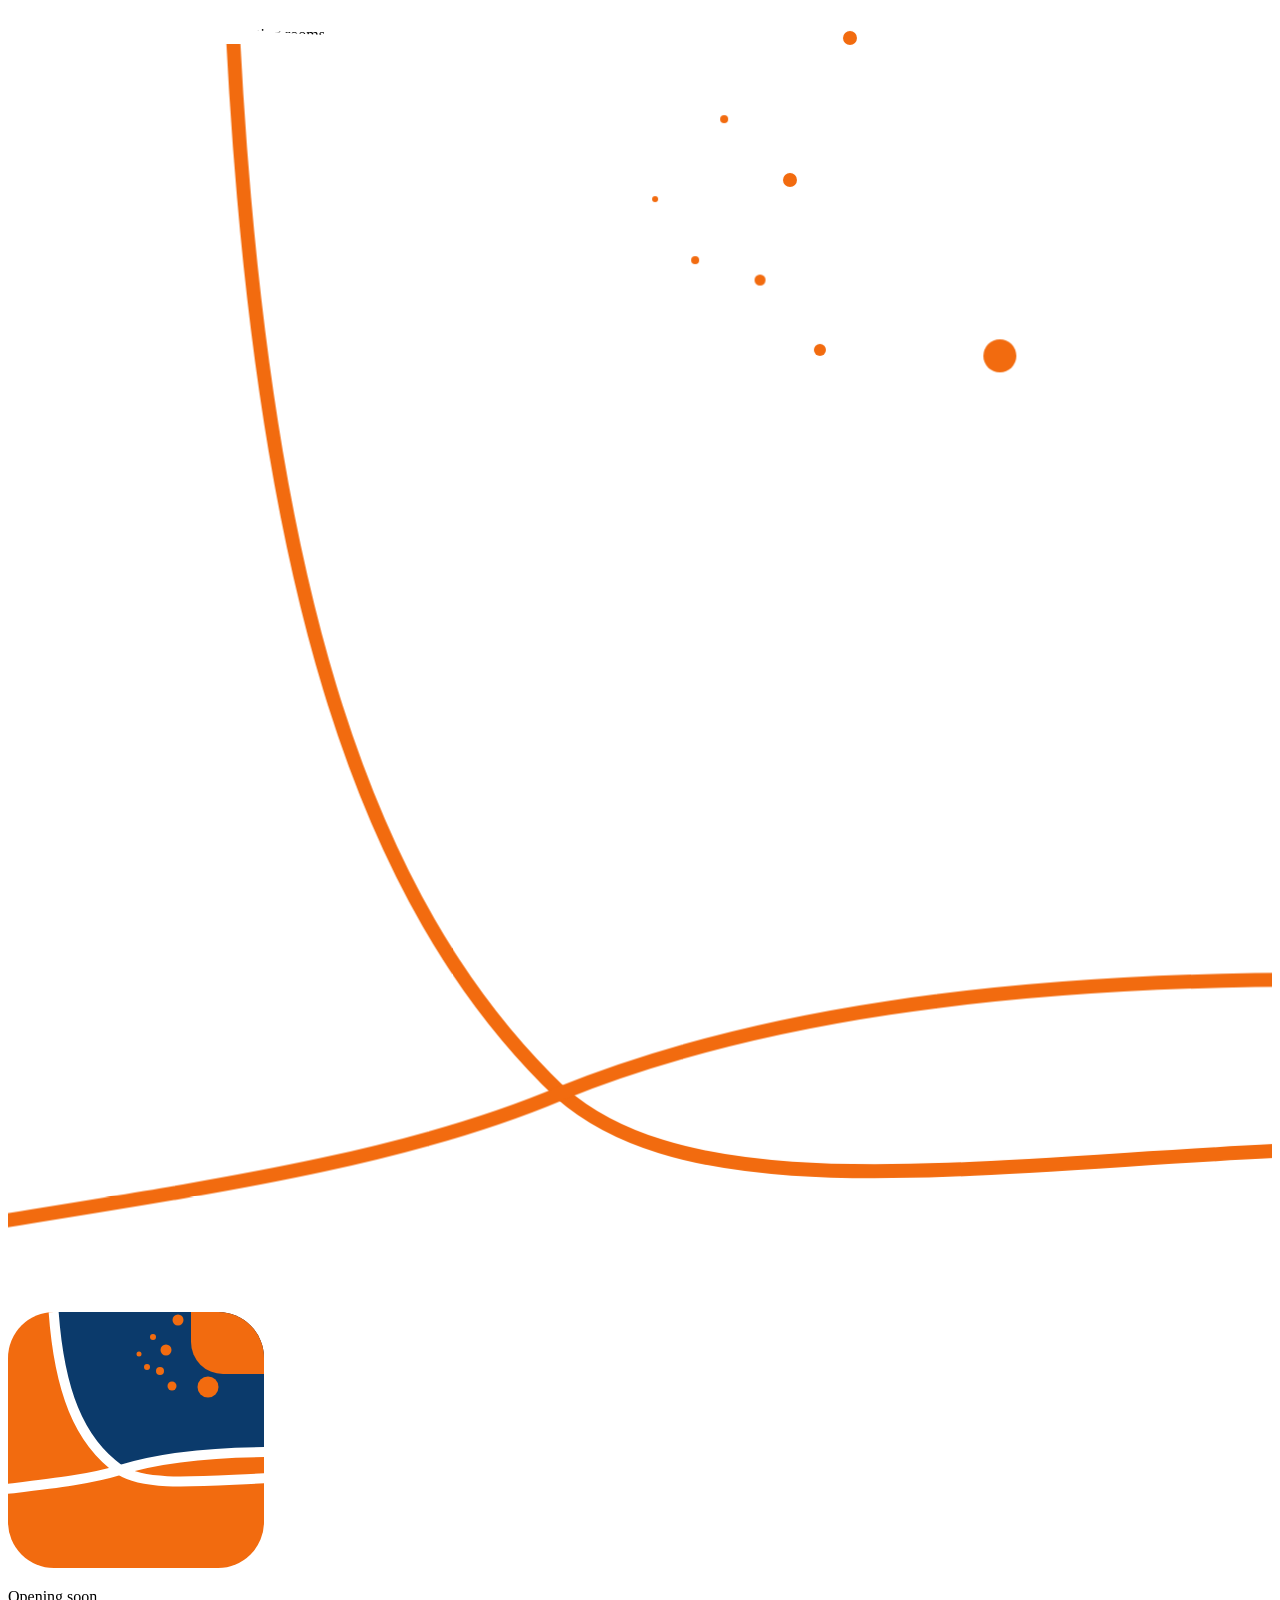
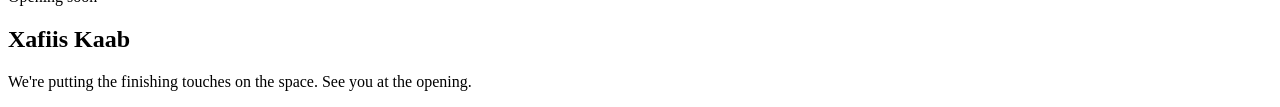
==== index.html @ 7f0fe696 "Add Xafiis Kaab coming soon page and SVG logo" ====
<!doctype html>
<html lang="en">
<head>
  <meta charset="utf-8">
  <meta name="viewport" content="width=device-width, initial-scale=1">
  <title>Xafiis Kaab — Opening soon</title>
  <meta name="description" content="Xafiis Kaab is opening soon.">
  <meta name="theme-color" content="#06142A">
  <link rel="icon" type="image/svg+xml" href="logo.svg">
  <link rel="preconnect" href="https://api.fontshare.com" crossorigin>
  <link href="https://api.fontshare.com/v2/css?f[]=clash-display@400,500&f[]=satoshi@400,500&display=swap" rel="stylesheet">
  <script src="https://cdn.tailwindcss.com/3.4.16"></script>
  <script>
    tailwind.config = {
      theme: {
        extend: {
          // Navy carries the surfaces, orange is reserved for accents.
          colors: {
            night: '#06142A',  // page background
            navy: '#0B3A6B',   // brand navy, photo tint
            paper: '#F2F4F7',  // primary text
            mist: '#A7B8CC',   // secondary text
            orange: '#F26B0F', // brand accent: curves, dots
            ember: '#FF9450',  // accent text on dark
          },
          fontFamily: {
            display: ['"Clash Display"', 'ui-sans-serif', 'system-ui', 'sans-serif'],
            sans: ['Satoshi', 'ui-sans-serif', 'system-ui', 'sans-serif'],
          },
        },
      },
    }
  </script>
  <style>
    /* The stage redraws the logo at page scale: photo in the navy panel, crossing curves and dots in orange. */
    .panel { clip-path: url(#panel); }
    .curve { stroke-width: 8px; }
    @media (min-width: 1024px) { .curve { stroke-width: 14px; } }

    .dot { position: absolute; border-radius: 9999px; background: #F26B0F; transform: translate(-50%, -50%); }

    @media (prefers-reduced-motion: no-preference) {
      .panel { animation: fade 1.2s ease-out both; }
      .curve { animation: fade .8s .5s ease-out both; }
      .dot { animation: pop .5s cubic-bezier(.3, 1.6, .5, 1) both; animation-delay: calc(1.1s + var(--i) * 70ms); }
      .pulse::after { content: ''; position: absolute; inset: 0; border-radius: 9999px; background: inherit; animation: pulse 2s ease-out infinite; }
      @keyframes fade { from { opacity: 0; } }
      @keyframes pop { from { transform: translate(-50%, -50%) scale(0); } }
      @keyframes pulse { to { transform: scale(3); opacity: 0; } }
    }
  </style>
</head>
<body class="bg-night font-sans text-paper antialiased">
  <svg width="0" height="0" class="absolute" aria-hidden="true">
    <clipPath id="panel" clipPathUnits="objectBoundingBox">
      <path d="M0.176 0H0.715V0.158A0.125 0.168 0 0 0 0.84 0.326H1V0.74C0.78 0.74 0.586 0.77 0.4375 0.83C0.28 0.68 0.195 0.42 0.176 0Z"/>
    </clipPath>
  </svg>

  <main class="flex min-h-[100svh] flex-col">
    <div class="relative min-h-[54svh] flex-1 overflow-hidden lg:min-h-[58svh]">
      <div class="panel absolute inset-0 bg-navy">
        <img
          src="https://images.unsplash.com/photo-1497366216548-37526070297c?auto=format&fit=crop&w=2000&q=80"
          alt="A bright, open office with glass meeting rooms"
          class="h-full w-full object-cover saturate-[.8]">
        <div class="absolute inset-0 bg-navy/30 mix-blend-multiply"></div>
        <div class="absolute inset-0 bg-gradient-to-t from-night/80 via-transparent to-transparent"></div>
      </div>

      <svg class="absolute inset-0 h-full w-full" viewBox="0 0 100 100" preserveAspectRatio="none" aria-hidden="true">
        <g fill="none" stroke="#F26B0F" stroke-linecap="round">
          <path class="curve" vector-effect="non-scaling-stroke" d="M17.6 -5C19.5 42 28 68 43.75 83C54.7 92.6 78 88.4 104 87.4"/>
          <path class="curve" vector-effect="non-scaling-stroke" d="M-4 93.7C15.6 90.5 31 88.4 43.75 83C58.6 77 78 74 104 74"/>
        </g>
      </svg>

      <div class="pointer-events-none absolute inset-0" aria-hidden="true">
        <span class="dot" style="--i:0; left:66.4%; top:4.2%;  width:clamp(8px,1.1vw,16px);  height:clamp(8px,1.1vw,16px)"></span>
        <span class="dot" style="--i:1; left:56.6%; top:13.2%; width:clamp(5px,.6vw,9px);    height:clamp(5px,.6vw,9px)"></span>
        <span class="dot" style="--i:2; left:61.7%; top:20%;   width:clamp(8px,1.1vw,16px);  height:clamp(8px,1.1vw,16px)"></span>
        <span class="dot" style="--i:3; left:51.2%; top:22.1%; width:clamp(4px,.45vw,7px);   height:clamp(4px,.45vw,7px)"></span>
        <span class="dot" style="--i:4; left:54.3%; top:28.9%; width:clamp(5px,.6vw,9px);    height:clamp(5px,.6vw,9px)"></span>
        <span class="dot" style="--i:5; left:59.4%; top:31.1%; width:clamp(6px,.85vw,12px);  height:clamp(6px,.85vw,12px)"></span>
        <span class="dot" style="--i:6; left:64.1%; top:38.9%; width:clamp(7px,.95vw,14px);  height:clamp(7px,.95vw,14px)"></span>
        <span class="dot" style="--i:7; left:78.1%; top:39.5%; width:clamp(18px,2.6vw,38px); height:clamp(18px,2.6vw,38px)"></span>
      </div>

      <a href="/" class="absolute left-4 top-4 rounded-[24%] focus:outline-none focus-visible:ring-[3px] focus-visible:ring-paper sm:left-8 sm:top-8 lg:left-12 lg:top-10">
        <img src="logo.svg" alt="Xafiis Kaab home" class="h-10 w-10 sm:h-14 sm:w-14">
      </a>
    </div>

    <section class="px-4 pb-8 pt-4 sm:px-8 lg:px-12 lg:pb-12">
      <div class="flex flex-col gap-8 lg:flex-row lg:items-end lg:justify-between">
        <div>
          <p class="inline-flex items-center gap-2.5 rounded-full bg-orange/10 px-4 py-1.5 text-sm font-medium text-ember ring-1 ring-inset ring-orange/30">
            <span class="pulse relative h-2 w-2 rounded-full bg-orange"></span>
            Opening soon
          </p>
          <h1 class="mt-5 font-display text-[16vw] font-medium leading-[0.9] tracking-[-0.03em] text-paper lg:text-[11vw]">
            Xafiis Kaab
          </h1>
        </div>

        <p class="max-w-sm text-lg font-normal leading-[1.55] text-mist lg:pb-3 lg:text-xl">
          We're putting the finishing touches on the space. See you at the opening.
        </p>
      </div>
    </section>
  </main>
</body>
</html>
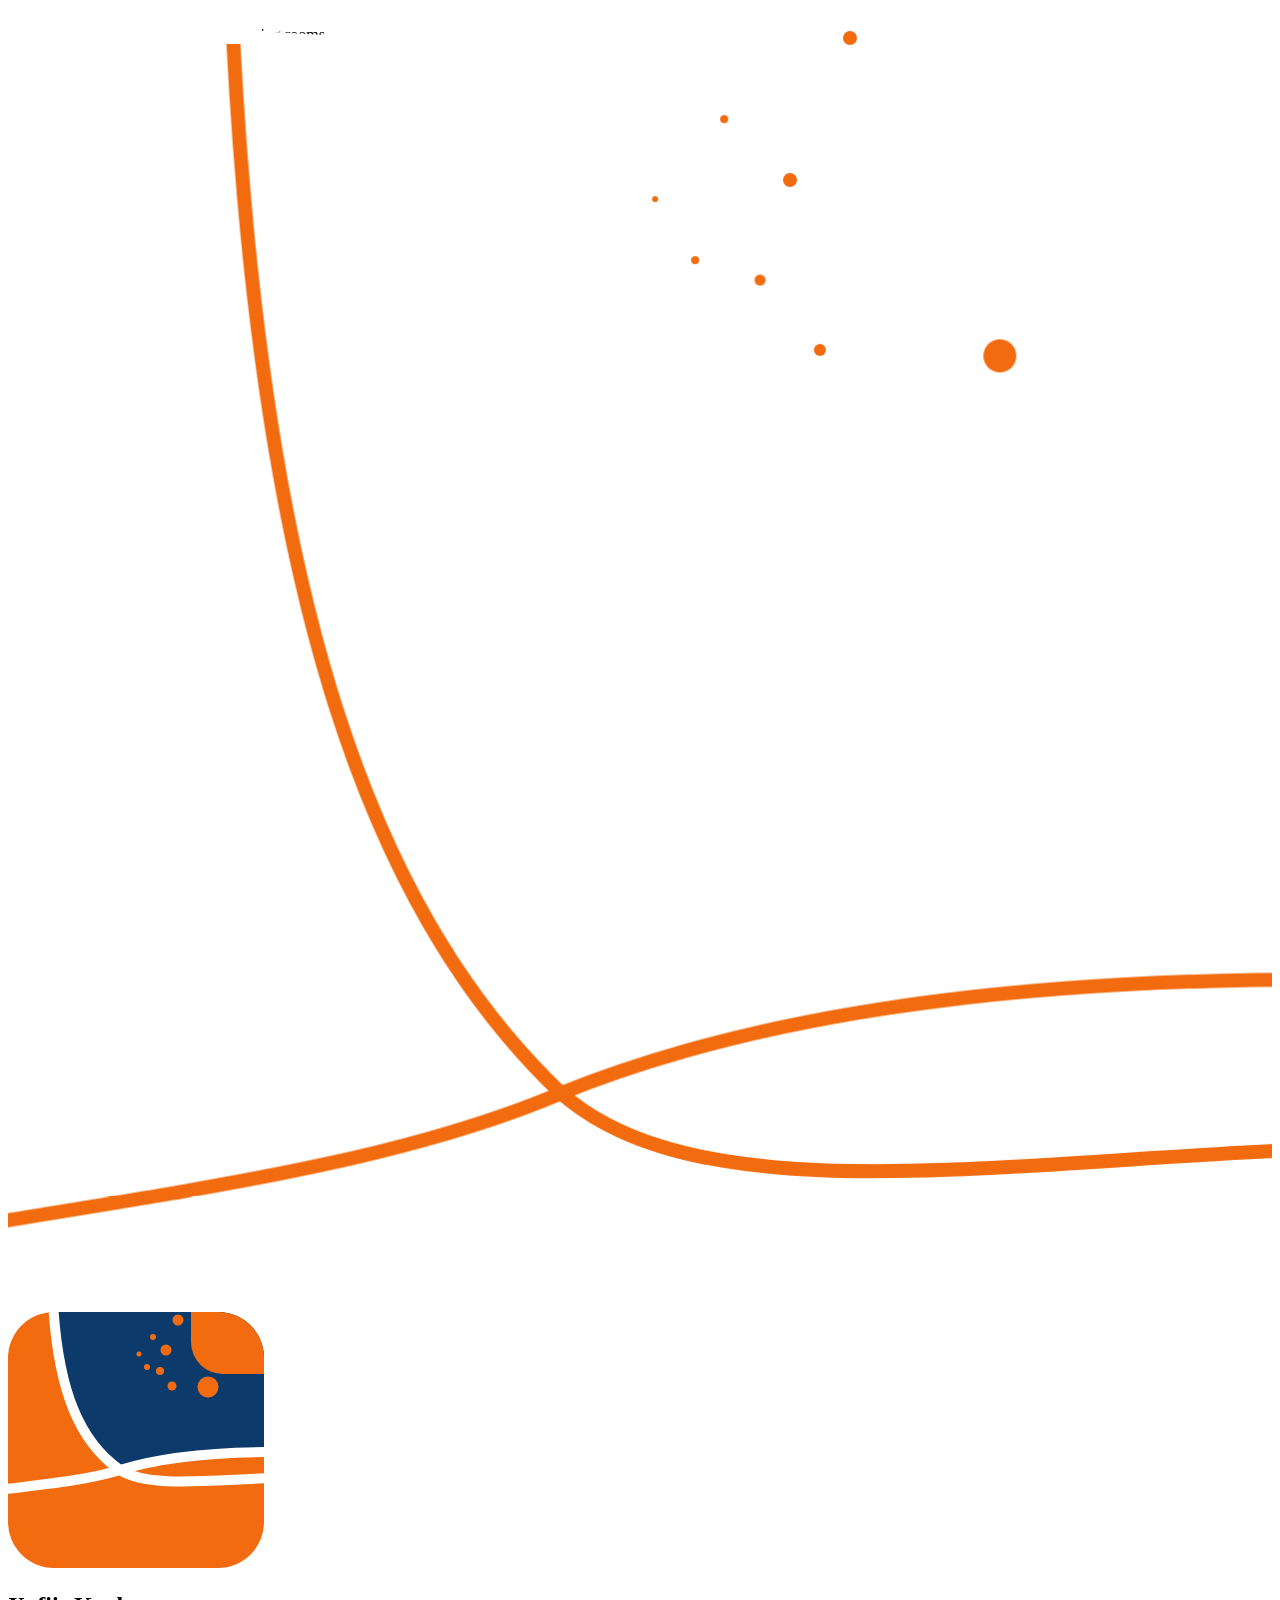
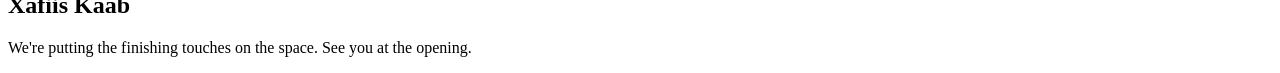
==== commit 031ab7a2: "Remove opening soon badge" ====
--- a/index.html
+++ b/index.html
@@ -43,10 +43,8 @@
       .panel { animation: fade 1.2s ease-out both; }
       .curve { animation: fade .8s .5s ease-out both; }
       .dot { animation: pop .5s cubic-bezier(.3, 1.6, .5, 1) both; animation-delay: calc(1.1s + var(--i) * 70ms); }
-      .pulse::after { content: ''; position: absolute; inset: 0; border-radius: 9999px; background: inherit; animation: pulse 2s ease-out infinite; }
       @keyframes fade { from { opacity: 0; } }
       @keyframes pop { from { transform: translate(-50%, -50%) scale(0); } }
-      @keyframes pulse { to { transform: scale(3); opacity: 0; } }
     }
   </style>
 </head>
@@ -94,11 +92,7 @@
     <section class="px-4 pb-8 pt-4 sm:px-8 lg:px-12 lg:pb-12">
       <div class="flex flex-col gap-8 lg:flex-row lg:items-end lg:justify-between">
         <div>
-          <p class="inline-flex items-center gap-2.5 rounded-full bg-orange/10 px-4 py-1.5 text-sm font-medium text-ember ring-1 ring-inset ring-orange/30">
-            <span class="pulse relative h-2 w-2 rounded-full bg-orange"></span>
-            Opening soon
-          </p>
-          <h1 class="mt-5 font-display text-[16vw] font-medium leading-[0.9] tracking-[-0.03em] text-paper lg:text-[11vw]">
+          <h1 class="font-display text-[16vw] font-medium leading-[0.9] tracking-[-0.03em] text-paper lg:text-[11vw]">
             Xafiis Kaab
           </h1>
         </div>
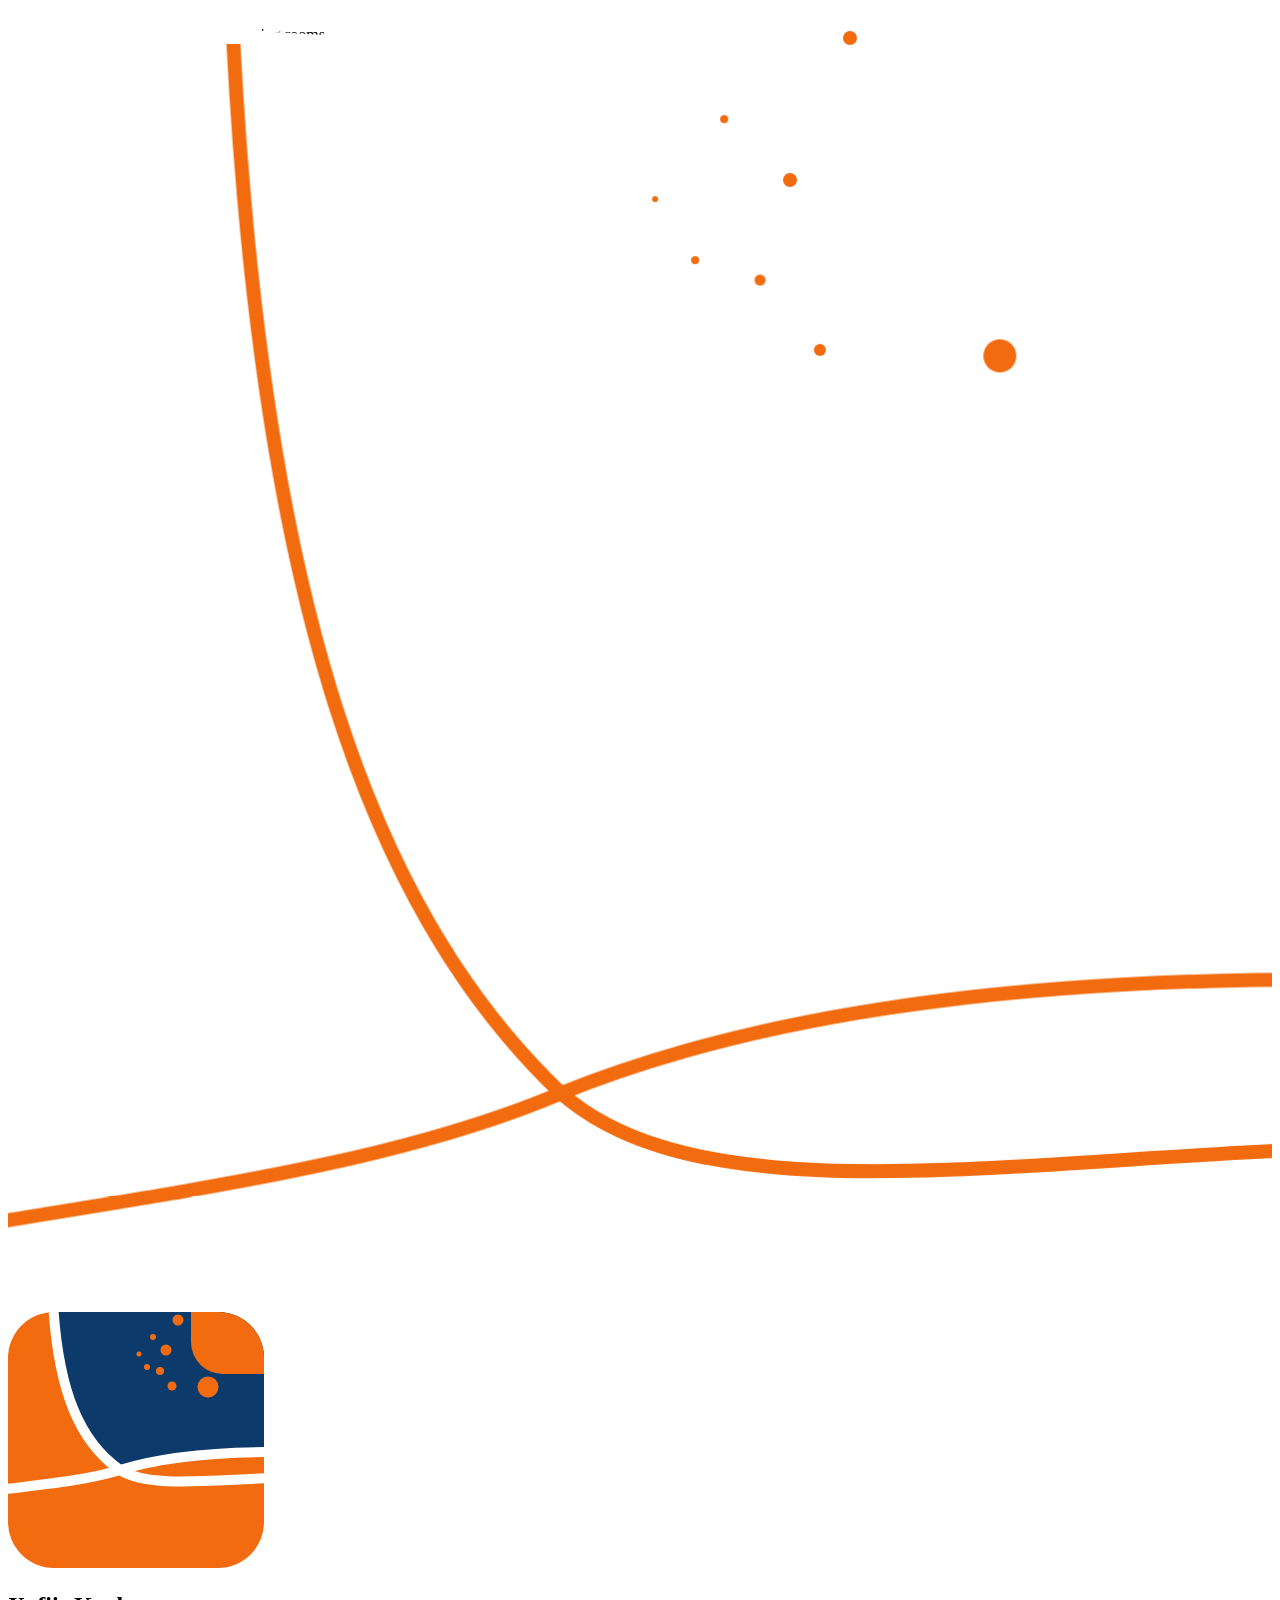
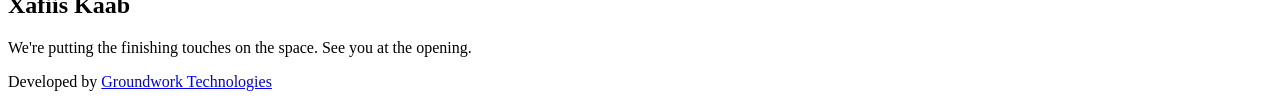
==== commit e5c1641a: "Add Groundwork Technologies development credit to footer" ====
--- a/index.html
+++ b/index.html
@@ -101,6 +101,12 @@
           We're putting the finishing touches on the space. See you at the opening.
         </p>
       </div>
+
+      <footer class="mt-10 border-t border-paper/10 pt-5 text-sm text-mist lg:mt-12">
+        Developed by
+        <a href="https://www.groundwork.co.ke/" target="_blank" rel="noopener"
+          class="font-medium text-paper underline decoration-orange/60 underline-offset-4 transition-colors hover:text-ember focus:outline-none focus-visible:rounded-sm focus-visible:ring-2 focus-visible:ring-orange">Groundwork Technologies</a>
+      </footer>
     </section>
   </main>
 </body>
